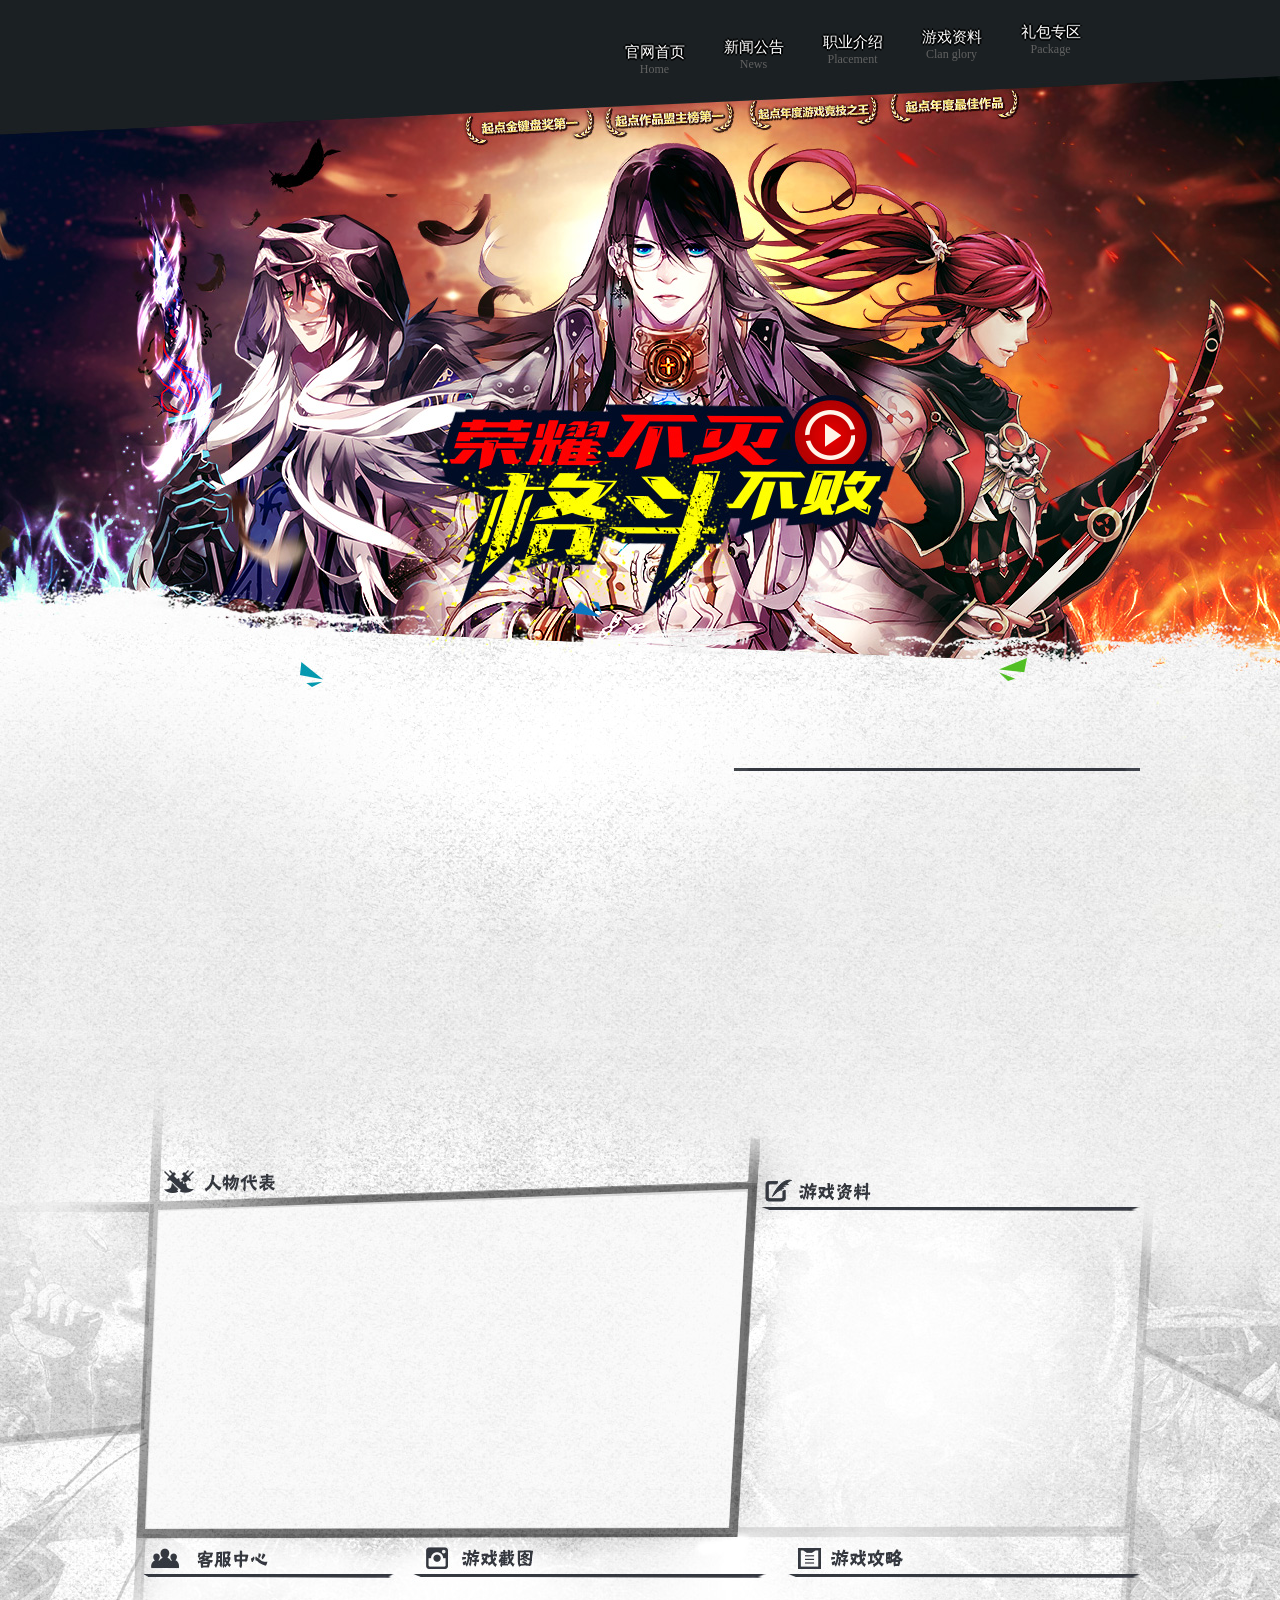
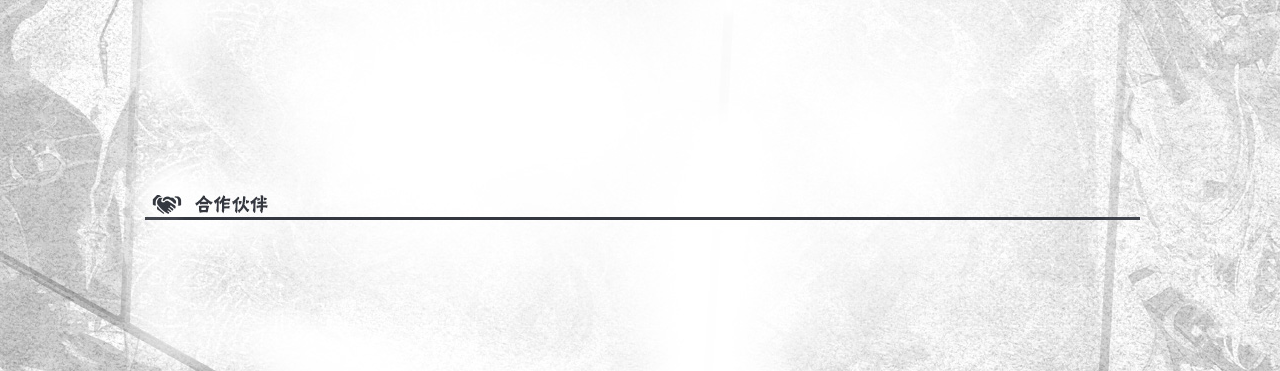
==== src/fullmaster/index.html @ 31246e90 "全职高手" ====
<!doctype html>
<html lang="en">
<head>
	<meta charset="UTF-8">
	<title>全职高手</title>
	<meta content="全职高手" name="keywords">
	<meta content="全职高手" name="description">
	<link rel="stylesheet" href="css/style.css">
</head>
<body>
	<div class="tt">
		<!--导航 -->
		<div class="nav">
			<a href="" class="mt40"><span>官网首页</span><br>Home</a>
			<a href="" class="mt30"><span>新闻公告</span><br>News</a>
			<a href="" class="mt20"><span>职业介绍</span><br>Placement</a>
			<a href="" class="mt10"><span>游戏资料</span><br>Clan glory</a>
			<a href=""><span>礼包专区</span><br>Package</a>
		</div>
		<!-- 导航 -->
	</div>
	<div class="contain fltt rel">
		<div class="con1000">
			<div class="box01 fltt">
				<div class="vedio fltt">
					<a href="">
						<!-- <img rel="video"  style="cursor:pointer;" video="http://v.youku.com/v_show/id_XNzY4NDc1NzMy.html?qq-pf-to=pcqq.c2c&tiny=0" vw = "250" vh = "210" height> -->
						<span class="playbtn"></span>
					    <span class="jiao"></span>
					</a>
				</div>
			</div>
			<div class="box02 fltt"></div>
			<div class="box03 fltt"></div>
			<div class="box04 fltt"></div>
			<div class="box05 fltt"></div>
		</div>
	</div>

</body>
</html>
---- src/fullmaster/css/style.css ----
@charset "utf-8";
/* CSS Document */
body,div,p,ul,ol,li,li,dt,dd,h1,h2,h3,h4,h5,h6,form,input,textarea,th,td{padding:0; margin:0; }
table{boder-collapse:collapse; border-spacing:0;}
img{border:0; behavior:url(iepngfix.htc);}
ol,ul,dl,li{list-style:none;}
h1,h2,h3,h4,h5,h6{font-weight:normal; font-size:100%;}
input,select,label{vertical-align:middle;}
a{text-decoration:none; background:none;}
.clear{clear:both;}

body{
	font-size:12px;
	font-family:"微软雅黑"; 
	color:#000;
	background: #fff; 
}
body:after{content:url("../images/center.jpg") url("../images/box_02.jpg")url("../images/box_03.jpg") url("../images/box_04.jpg")url("../images/box_02.jpg");display: none;}


.fltt{
	float:left;
}
.rel{
	position:relative;
}
.asb{
	position: absolute;
}
.minwidth{
	_width:expression((document.documentElement.clientWidth||document.body.clientWidth)>1000?(document.documentElement.clientWidth||document.body.clientWidth):"1000px");
    min-width: 1000px;
}



.contain{width:100%;background:#fff url(../images/center.jpg) center 0 no-repeat;}
.con1000{ width:1000px; margin:0 auto;}
.box01,.box02,.box03,.box04,.box05{ width:100%;}
.box01{ 
	background: url(../images/box_01.jpg) 0 0 no-repeat; 
	height:674px;
}
.box02{ 
	background: url(../images/box_02.jpg) 0 0 no-repeat; 
	height:370px;
}
.box03{ 
	background: url(../images/box_03.jpg) 0 0 no-repeat; 
	height:498px;}
.box04{ 
	background: url(../images/box_04.jpg) 0 0 no-repeat; 
	height:253px;
}
.box05{ 
	background: url(../images/box_05.jpg) 0 0 no-repeat; 
	height:176px;
}

.tt{
	position:relative;
	width:1000px;
	margin:0 auto;
	z-index: 10;	
}
.nav{
	position:absolute;
	top: 10px;
	right: 40px;
}
.nav a{
	float: left;
	width: 99px;
	height: 54px;
	text-align: center;	
	color: #626262;
	padding-top: 13px;
}
.nav a span{
	filter:glow(color=#000, strength=2);
	text-shadow: -2px 0 #000, 0 2px #000, 2px 0 #000, 0 -2px #000;
	font-size: 15px;
	color: #fff;
}
.nav a:hover{
	background: url(../images/nav_bg.jpg) 0 0 no-repeat; 
	color: #fff;
}
.mt10{
	margin-top: 5px;
}
.mt20{
	margin-top: 10px;
}

.mt30{
	margin-top: 15px;
}

.mt40{
	margin-top: 20px;
}


.vedio{
	margin: 410px 0 0 665px;
	width: 64px;
	height: 64px;
	position: relative;
}
.vedio a .jiao {
	background: url(../images/jiao.png) no-repeat;  
	width:16px;
	height:23px; 
	position: absolute;
	top: 14px;
	left: 20px; 
	cursor:pointer;
}
.vedio a .playbtn{
	background: url(../images/videoIco24.png) no-repeat; 
	_background-image: url(../images/videoIco.png); 
	left:0px;
	 top:0px; 
	 width:50px; 
	 height: 50px; 
	 position: absolute; 
	 z-index:30000; 
	 cursor:pointer; 
	 animation: 6s ease 0s alternate none infinite rtMv ;
	 -webkit-animation:6s ease 0s alternate none infinite rtMv ;
	 -moz-animation:6s ease 0s alternate none infinite rtMv ;
}
@-webkit-keyframes rtMv {
	0%{
		-webkit-transform: rotate(0deg);
	}
	100%{
		-webkit-transform: rotate(360deg);
	}
}
@-moz-keyframes rtMv {
	0%{
		-moz-transform: rotate(0deg);
	}
	100%{
		-moz-transform: rotate(360deg);
	}
}

@keyframes rtMv {
	0%{
		transform: rotate(0deg);
	}
	100%{
		transform: rotate(360deg);
	}
}
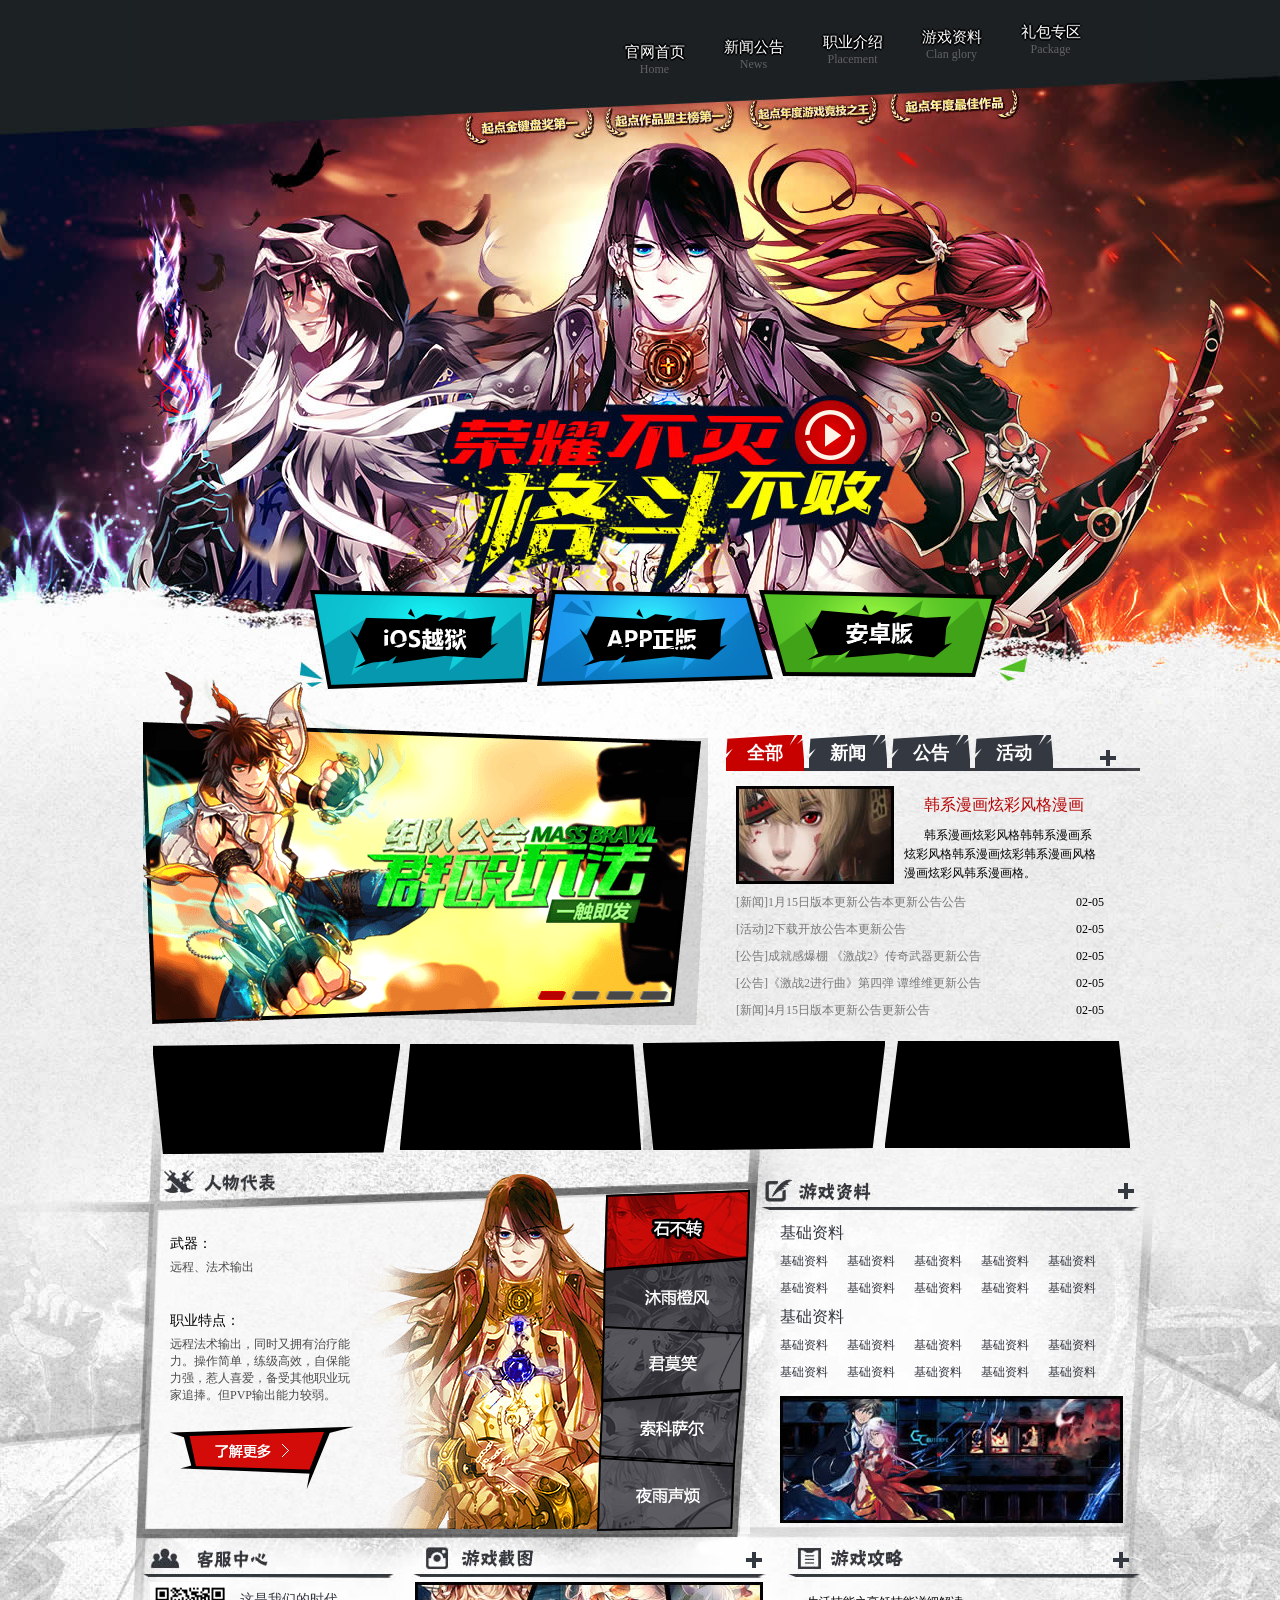
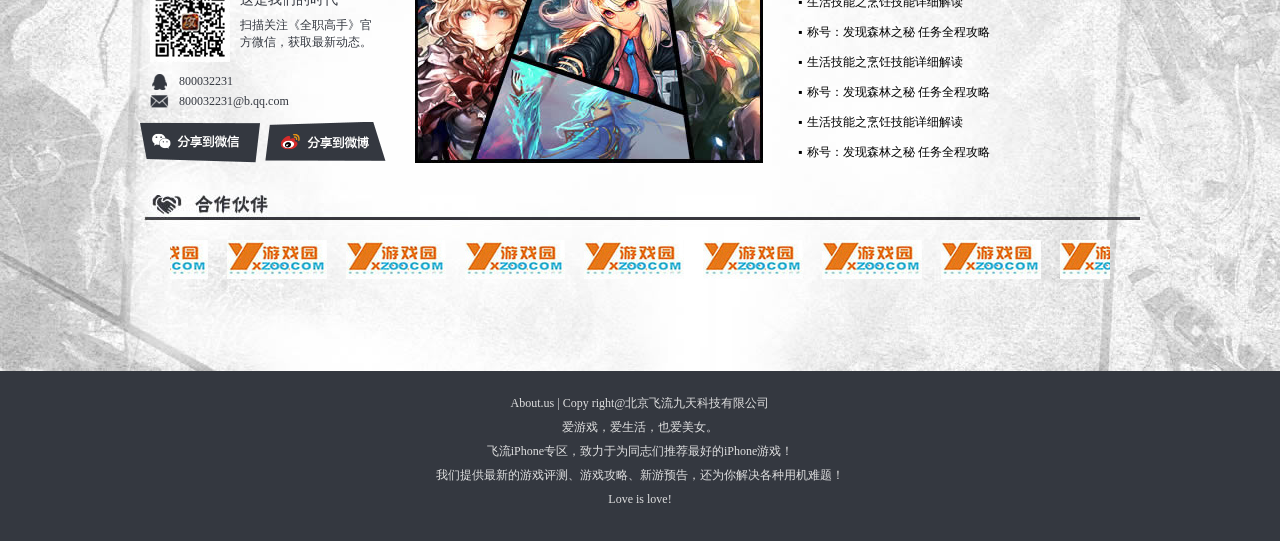
==== commit efaeb202: "tongyina" ====
--- a/src/fullmaster/index.html
+++ b/src/fullmaster/index.html
@@ -8,34 +8,360 @@
 	<link rel="stylesheet" href="css/style.css">
 </head>
 <body>
+	<!--导航 -->
 	<div class="tt">
-		<!--导航 -->
 		<div class="nav">
 			<a href="" class="mt40"><span>官网首页</span><br>Home</a>
 			<a href="" class="mt30"><span>新闻公告</span><br>News</a>
 			<a href="" class="mt20"><span>职业介绍</span><br>Placement</a>
 			<a href="" class="mt10"><span>游戏资料</span><br>Clan glory</a>
 			<a href=""><span>礼包专区</span><br>Package</a>
-		</div>
-		<!-- 导航 -->
+		</div>	
 	</div>
+	<!-- 导航 -->
 	<div class="contain fltt rel">
 		<div class="con1000">
-			<div class="box01 fltt">
-				<div class="vedio fltt">
-					<a href="">
-						<!-- <img rel="video"  style="cursor:pointer;" video="http://v.youku.com/v_show/id_XNzY4NDc1NzMy.html?qq-pf-to=pcqq.c2c&tiny=0" vw = "250" vh = "210" height> -->
-						<span class="playbtn"></span>
-					    <span class="jiao"></span>
-					</a>
-				</div>
-			</div>
-			<div class="box02 fltt"></div>
-			<div class="box03 fltt"></div>
-			<div class="box04 fltt"></div>
-			<div class="box05 fltt"></div>
+			<div class="box01 fltt rel">
+				<div class=" video">				
+					<span class="playbtn"></span>
+					<span class="jiao"></span>
+				</div>
+				<div class="dowload asb">
+					<a href="" class="db01"></a>
+					<a href="" class="db02"></a>
+					<a href="" class="db03"></a>
+				</div>
+			</div>
+			<div class="box02 fltt">
+				<!-- 轮播图 start  -->
+				<div id="imgauto" class="fltt">
+					<div class="img-btn"> 
+						<a class="img-btn-checked">1</a> 
+						<a>2</a> 
+                        <a>3</a> 
+                        <a>4</a> 
+                    </div>
+                    <div class="img-con">
+                    	<a style="display:block" href="#"><img src="images/lunbo.png" /></a>
+                        <a href="#" ><img src="images/lunbo.png"/></a> 
+                        <a href="#"><img src="images/lunbo.png" /></a> 
+                        <a href="#"><img src="images/lunbo.png" /></a>  
+                    </div>
+                </div>
+				<!--轮播图 end -->
+				<!--新闻 start-->
+				<div class="newscon fltt">
+					<a href="#" class="more"><img src="images/more.png" alt=""></a>
+					<div class="top001" id="_show1">
+						<ul class="buttonbg">
+							<li class="li01"><a href="#">全部</a></li>
+							<li class="li02"><a href="#" onMouseMove="__show(2);">新闻</a></li>
+							<li class="li02"><a href="#" onMouseMove="__show(3);">公告</a></li>
+							<li class="li02"><a href="#" onMouseMove="__show(4);">活动</a></li>
+						</ul>
+						<div class="news01">
+							<div class="hotnews">
+								<img src="images/newspic.jpg" alt="">
+								<div class="hottxt fltt">
+									<a href="">韩系漫画炫彩风格漫画</a>
+									<span>韩系漫画炫彩风格韩韩系漫画系炫彩风格韩系漫画炫彩韩系漫画风格漫画炫彩风韩系漫画格。</span>
+								</div>
+							</div>
+							<ul>
+								<li><a href="#">[新闻]1月15日版本更新公告本更新公告公告</a><span class="date">02-05</span></li>
+                                <li><a href="#">[活动]2下载开放公告本更新公告</a><span class="date">02-05</span></li>
+                                <li><a href="#">[公告]成就感爆棚 《激战2》传奇武器更新公告</a><span class="date">02-05</span></li>
+                                <li><a href="#">[公告]《激战2进行曲》第四弹 谭维维更新公告</a><span class="date">02-05</span></li>
+                                <li><a href="#">[新闻]4月15日版本更新公告更新公告</a><span class="date">02-05</span></li>
+                            </ul>
+                        </div>
+                    </div>
+                    <div class="top002" id="_show2">
+                    	<ul class="buttonbg">
+                        	<li class="li02"><a href="#" onMouseMove="__show(1);">全部</a></li>
+                            <li class="li01"><a href="#">新闻</a></li>
+                            <li class="li02"><a href="#"  onmousemove="__show(3);">公告</a></li>
+                            <li class="li02"><a href="#" onMouseMove="__show(4);">活动</a></li>
+                        </ul>
+                        <div class="news01">
+                        	<div class="hotnews">
+								<img src="images/newspic.jpg" alt="">
+								<div class="hottxt fltt">
+									<a href="">2韩系漫画炫彩风格漫画</a>
+									<span>韩系漫画炫彩风格韩韩系漫画系炫彩风格韩系漫画炫彩韩系漫画风格漫画炫彩风韩系漫画格。</span>
+								</div>
+							</div>
+                        	<ul>
+                        		<li><a href="#">[新闻]1月15日版本更新公告本更新公告公告</a><span class="date">02-05</span></li>
+                            	<li><a href="#">[活动]3下载开放公告本更新公告</a><span class="date">02-05</span></li>
+                                <li><a href="#">[公告]成就感爆棚 《激战2》传奇武器更新公告</a><span class="date">02-05</span></li>
+                                <li><a href="#">[公告]《激战2进行曲》第四弹 谭维维更新公告</a><span class="date">02-05</span></li>
+                                <li><a href="#">[新闻]4月15日版本更新公告更新公告</a><span class="date">02-05</span></li>
+                            </ul>
+                        </div>
+                    </div>
+                    <div class="top003" id="_show3">
+                    	<ul class="buttonbg">
+                    		<li class="li02"><a href="#" onMouseMove="__show(1);">全部</a></li>
+                        	<li class="li02"><a href="#" onMouseMove="__show(2);">新闻</a></li>
+                        	<li class="li01"><a href="#" >公告</a></li>
+                        	<li class="li02"><a href="#" onMouseMove="__show(4);">活动</a></li>
+                        </ul>
+                        <div class="news01">
+                        	<div class="hotnews">
+								<img src="images/newspic.jpg" alt="">
+								<div class="hottxt fltt">
+									<a href="">3韩系漫画炫彩风格漫画</a>
+									<span>韩系漫画炫彩风格韩韩系漫画系炫彩风格韩系漫画炫彩韩系漫画风格漫画炫彩风韩系漫画格。</span>
+								</div>
+							</div>
+                        	<ul>
+                        		<li><a href="#">[新闻]1月15日版本更新公告本更新公告公告</a><span class="date">02-05</span></li>
+                        		<li><a href="#">[活动]4下载开放公告本更新公告</a><span class="date">02-05</span></li>
+                        		<li><a href="#">[公告]成就感爆棚 《激战2》传奇武器更新公告</a><span class="date">02-05</span></li>
+                        		<li><a href="#">[公告]《激战2进行曲》第四弹 谭维维更新公告</a><span class="date">02-05</span></li>
+                        		<li><a href="#">[新闻]4月15日版本更新公告更新公告</a><span class="date">02-05</span></li>
+                        	</ul>
+                        </div>
+                    </div>
+                    <div class="top004" id="_show4">
+                    	<ul class="buttonbg white">
+                    		<li class="li02"><a href="#" onMouseMove="__show(1);">全部</a></li>
+                        	<li class="li02"><a href="#" onMouseMove="__show(2);">新闻</a></li>
+                        	<li class="li02"><a href="#" onMouseMove="__show(3);">公告</a></li>
+                        	<li class="li01"><a href="#" >活动</a></li>
+                        </ul>
+                        <div class="news01">
+                        	<div class="hotnews">
+								<img src="images/newspic.jpg" alt="">
+								<div class="hottxt fltt">
+									<a href="">4韩系漫画炫彩风格漫画</a>
+									<span>韩系漫画炫彩风格韩韩系漫画系炫彩风格韩系漫画炫彩韩系漫画风格漫画炫彩风韩系漫画格。</span>
+								</div>
+							</div>
+                        	<ul>
+                        		<li><a href="#">[新闻]1月15日版本更新公告本更新公告公告</a><span class="date">02-05</span></li>
+                        		<li><a href="#">[活动]4下载开放公告本更新公告</a><span class="date">02-05</span></li>
+                        		<li><a href="#">[公告]成就感爆棚 《激战2》传奇武器更新公告</a><span class="date">02-05</span></li>
+                        		<li><a href="#">[公告]《激战2进行曲》第四弹 谭维维更新公告</a><span class="date">02-05</span></li>
+                        		<li><a href="#">[新闻]4月15日版本更新公告更新公告</a><span class="date">02-05</span></li>
+                            </ul>
+                        </div>
+                    </div>
+                </div>
+                    <!--新闻  end -->
+			</div>
+			<div class="box03 fltt">
+				<!-- 广告位 -->
+				<div class="adcon fltt">
+					<a href="" class="ad-mg01"><img src="images/ad01.png" alt=""></a>
+					<a href=""><img src="images/ad02.png" alt=""></a>
+					<a href="" class="ad-mg03"><img src="images/ad03.png" alt=""></a>
+					<a href="" class="ad-mg03"><img src="images/ad04.png" alt=""></a>
+				</div>
+				<!-- 广告位 -->
+				<!-- 人物  -->
+				<div class="renwucon fltt rel">
+
+					<div class="top001" id="_showa1">
+						<ul class="rwbuttonbg asb">
+							<li class="renwu01_2"><a href="#">石不转</a></li>
+							<li class="renwu02"><a href="#" onMouseMove="__showa(2);">沐雨橙风</a></li>
+							<li class="renwu03"><a href="#" onMouseMove="__showa(3);">君莫笑</a></li>
+							<li class="renwu04"><a href="#" onMouseMove="__showa(4);">索科萨尔</a></li>
+							<li class="renwu05"><a href="#" onMouseMove="__showa(5);">夜雨声烦</a></li>
+						</ul>
+						<div class="renwuintro rbg01">
+							<p><span>武器：</span><br />
+							   远程、法术输出<br /><br /><br />
+							   <span>职业特点：</span><br />
+							   远程法术输出，同时又拥有治疗能力。操作简单，练级高效，自保能力强，惹人喜爱，备受其他职业玩家追捧。但PVP输出能力较弱。
+							</p>
+							<a href="#"><img src="images/liaojie.png" alt=""></a>
+                        </div>
+                    </div>
+
+                    <div class="top002" id="_showa2">
+						<ul class="rwbuttonbg asb">
+							<li class="renwu01"><a href="#" onMouseMove="__showa(1);">石不转</a></li>
+							<li class="renwu02_2"><a href="#">沐雨橙风</a></li>
+							<li class="renwu03"><a href="#" onMouseMove="__showa(3);">君莫笑</a></li>
+							<li class="renwu04"><a href="#" onMouseMove="__showa(4);">索科萨尔</a></li>
+							<li class="renwu05"><a href="#" onMouseMove="__showa(5);">夜雨声烦</a></li>
+						</ul>
+						<div class="renwuintro rbg02">
+							<p><span>武器：</span><br />
+							   22远程、法术输出<br /><br /><br />
+							   <span>职业特点：</span><br />
+							   远程法术输出，同时又拥有治疗能力。操作简单，练级高效，自保能力强，惹人喜爱，备受其他职业玩家追捧。但PVP输出能力较弱。
+							</p>
+							<a href="#"><img src="images/liaojie.png" alt=""></a>
+                        </div>
+                    </div>
+
+                    <div class="top003" id="_showa3">
+						<ul class="rwbuttonbg asb">
+							<li class="renwu01"><a href="#" onMouseMove="__showa(1);">石不转</a></li>
+							<li class="renwu02"><a href="#" onMouseMove="__showa(2);">沐雨橙风</a></li>
+							<li class="renwu03_2"><a href="#">君莫笑</a></li>
+							<li class="renwu04"><a href="#" onMouseMove="__showa(4);">索科萨尔</a></li>
+							<li class="renwu05"><a href="#" onMouseMove="__showa(5);">夜雨声烦</a></li>
+						</ul>
+						<div class="renwuintro rbg03">
+							<p><span>武器：</span><br />
+							   333远程、法术输出<br /><br /><br />
+							   <span>职业特点：</span><br />
+							   远程法术输出，同时又拥有治疗能力。操作简单，练级高效，自保能力强，惹人喜爱，备受其他职业玩家追捧。但PVP输出能力较弱。
+							</p>
+							<a href="#"><img src="images/liaojie.png" alt=""></a>
+                        </div>
+                    </div>
+
+                    <div class="top004" id="_showa4">
+						<ul class="rwbuttonbg asb">
+							<li class="renwu01"><a href="#" onMouseMove="__showa(1);">石不转</a></li>
+							<li class="renwu02"><a href="#" onMouseMove="__showa(2);">沐雨橙风</a></li>
+							<li class="renwu03"><a href="#" onMouseMove="__showa(3);">君莫笑</a></li>
+							<li class="renwu04_2"><a href="#">索科萨尔</a></li>
+							<li class="renwu05"><a href="#" onMouseMove="__showa(5);">夜雨声烦</a></li>
+						</ul>
+						<div class="renwuintro rbg04">
+							<p><span>武器：</span><br />
+							   444远程、法术输出<br /><br /><br />
+							   <span>职业特点：</span><br />
+							   远程法术输出，同时又拥有治疗能力。操作简单，练级高效，自保能力强，惹人喜爱，备受其他职业玩家追捧。但PVP输出能力较弱。
+							</p>
+							<a href="#"><img src="images/liaojie.png" alt=""></a>
+                        </div>
+                    </div>
+
+                    <div class="top005" id="_showa5">
+						<ul class="rwbuttonbg asb">
+							<li class="renwu01"><a href="#" onMouseMove="__showa(1);">石不转</a></li>
+							<li class="renwu02"><a href="#" onMouseMove="__showa(2);">沐雨橙风</a></li>
+							<li class="renwu03"><a href="#" onMouseMove="__showa(3);">君莫笑</a></li>
+							<li class="renwu04"><a href="#" onMouseMove="__showa(4);">索科萨尔</a></li>
+							<li class="renwu05_2"><a href="#">夜雨声烦</a></li>
+						</ul>
+						<div class="renwuintro rbg05">
+							<p><span>武器：</span><br />
+							   555远程、法术输出<br /><br /><br />
+							   <span>职业特点：</span><br />
+							   远程法术输出，同时又拥有治疗能力。操作简单，练级高效，自保能力强，惹人喜爱，备受其他职业玩家追捧。但PVP输出能力较弱。
+							</p>
+							<a href="#"><img src="images/liaojie.png" alt=""></a>
+                        </div>
+                    </div>
+
+				</div>
+				<!--人物 -->
+				<!-- 游戏资料 -->
+				<div class="infocon fltt rel">
+					<a href="" class="more02"><img src="images/more.png" alt=""></a>
+					<div class="infolie">
+						<h2>基础资料</h2>
+						<a href="#">基础资料</a>
+						<a href="#">基础资料</a>
+						<a href="#">基础资料</a>
+						<a href="#">基础资料</a>
+						<a href="#">基础资料</a>
+						<a href="#">基础资料</a>
+						<a href="#">基础资料</a>
+						<a href="#">基础资料</a>
+						<a href="#">基础资料</a>
+						<a href="#">基础资料</a>
+						<h2>基础资料</h2>
+						<a href="#">基础资料</a>
+						<a href="#">基础资料</a>
+						<a href="#">基础资料</a>
+						<a href="#">基础资料</a>
+						<a href="#">基础资料</a>
+						<a href="#">基础资料</a>
+						<a href="#">基础资料</a>
+						<a href="#">基础资料</a>
+						<a href="#">基础资料</a>
+						<a href="#">基础资料</a>
+						<img src="images/infopics.jpg" alt="">
+					</div>
+
+				</div>
+				<!-- 游戏资料 -->
+			</div>
+			<div class="box04 fltt">
+				<!-- 客服中心 -->
+				<div class="kefu fltt">
+					<img src="images/sanpic.png" alt="" class="scan fltt">
+					<p><span>这是我们的时代</span><br />
+						扫描关注《全职高手》官方微信，获取最新动态。
+					</p>
+					<div class="contact fltt">
+						<span><img src="images/small01.png" alt="">800032231</span>
+						<span><img src="images/small02.png" alt="">800032231@b.qq.com</span>
+					</div>
+					<a href="" class="weichat"></a>
+					<a href="" class="weibo"></a>
+				</div>
+				<!-- 客服中心 -->
+				<!-- 游戏截图 -->
+				<div class="gamepic fltt rel">
+					<a href="" class="more03 asb"><img src="images/more.png" alt=""></a>
+					<img src="images/gamepics.jpg" alt="" border="0" usemap="#Map">
+					<map name="Map">
+						<area shape="poly" coords="2,1,116,4,55,175,2,175" href="#">
+						<area shape="poly" coords="122,4,249,4,266,126,99,72" href="#">
+						<area shape="poly" coords="97,78,267,134,272,174,62,176" href="#">
+						<area shape="poly" coords="255,4,344,4,342,170,280,175" href="#">
+					</map>
+			  </div>
+			  <!-- 游戏截图 -->
+			  <!-- 游戏攻略 -->
+			  <div class="strategy fltt rel">
+			  	<a href="" class="more04 asb"><img src="images/more.png" alt=""></a>
+			  	<ul>
+			  		<li><span>▪</span><a href="">生活技能之烹饪技能详细解读</a></li>
+			  		<li><span>▪</span><a href="">称号：发现森林之秘 任务全程攻略</a></li>
+			  		<li><span>▪</span><a href="">生活技能之烹饪技能详细解读</a></li>
+			  		<li><span>▪</span><a href="">称号：发现森林之秘 任务全程攻略</a></li>
+			  		<li><span>▪</span><a href="">生活技能之烹饪技能详细解读</a></li>
+			  		<li><span>▪</span><a href="">称号：发现森林之秘 任务全程攻略</a></li>
+			  	</ul>
+			  </div>
+			  <!-- 游戏攻略 -->
+			</div>
+			<div class="box05 fltt rel">			
+				<!-- 媒体 -->
+				<div class="hz_box">
+					<ul class="hz_list clearfix" id="hz_list">
+						<li><a href="" target="_blank"><img alt="" src="images/meti01.jpg"></a></li>
+                		<li><a href="" target="_blank"><img alt="" src="images/meti01.jpg"></a></li>
+                        <li><a href="" target="_blank"><img alt="" src="images/meti01.jpg"></a></li>
+                        <li><a href="" target="_blank"><img alt="" src="images/meti01.jpg"></a></li>
+                        <li><a href="" target="_blank"><img alt="" src="images/meti01.jpg"></a></li>
+                        <li><a href="" target="_blank"><img alt="" src="images/meti01.jpg"></a></li>
+                        <li><a href="" target="_blank"><img alt="" src="images/meti01.jpg"></a></li>
+                        <li><a href="" target="_blank"><img alt="" src="images/meti01.jpg"></a></li>
+                        <li><a href="" target="_blank"><img alt="" src="images/meti01.jpg"></a></li>
+                        <li><a href="" target="_blank"><img alt="" src="images/meti01.jpg"></a></li>
+                    </ul>
+                </div>
+                <!-- 媒体 -->
+
+			</div>
 		</div>
 	</div>
-
+	<div class="footer fltt">
+        <P>About.us | Copy right@北京飞流九天科技有限公司</P>
+        <P>爱游戏，爱生活，也爱美女。</P>
+        <P>飞流iPhone专区，致力于为同志们推荐最好的iPhone游戏！</P>
+        <P>我们提供最新的游戏评测、游戏攻略、新游预告，还为你解决各种用机难题！</P>
+        <P>Love is love!</P>
+    </div>
+    <!-- 视频弹窗 -->
+    <div class="video-sourse disN">
+    	<div class="video-sourse-wrap"></div>   
+    </div>
+    <!-- 视频弹窗 -->
+<script type="text/javascript" src="js/scripts.js"></script>
+<script type="text/javascript" src="js/public.js"></script>
 </body>
 </html>
--- a/src/fullmaster/css/style.css
+++ b/src/fullmaster/css/style.css
@@ -17,6 +17,31 @@
 }
 body:after{content:url("../images/center.jpg") url("../images/box_02.jpg")url("../images/box_03.jpg") url("../images/box_04.jpg")url("../images/box_02.jpg");display: none;}
 
+.index {
+	background:#000000; 
+	width: 100%;
+	height:100%; 
+	overflow: hidden;
+	position: relative; 
+	min-width: 1000px;
+	padding:0;
+	margin:0;
+}
+.canvas {
+	width: 100%;
+	height:100%;
+	overflow: hidden;
+	position: relative;
+	min-width: 1000px;
+}
+.flash {
+	width: 100%;
+	height:100%; 
+	padding:0;
+	margin:0;
+}
+
+
 
 .fltt{
 	float:left;
@@ -34,9 +59,17 @@
 
 
 
-.contain{width:100%;background:#fff url(../images/center.jpg) center 0 no-repeat;}
-.con1000{ width:1000px; margin:0 auto;}
-.box01,.box02,.box03,.box04,.box05{ width:100%;}
+.contain{
+	width:100%;
+	background:#fff url(../images/center.jpg) center 0 no-repeat;
+}
+.con1000{ 
+	width:1000px; 
+	margin:0 auto;
+}
+.box01,.box02,.box03,.box04,.box05{
+ width:100%;
+}
 .box01{ 
 	background: url(../images/box_01.jpg) 0 0 no-repeat; 
 	height:674px;
@@ -102,13 +135,13 @@
 }
 
 
-.vedio{
+.video{
 	margin: 410px 0 0 665px;
 	width: 64px;
 	height: 64px;
 	position: relative;
 }
-.vedio a .jiao {
+.video .jiao {
 	background: url(../images/jiao.png) no-repeat;  
 	width:16px;
 	height:23px; 
@@ -117,9 +150,8 @@
 	left: 20px; 
 	cursor:pointer;
 }
-.vedio a .playbtn{
+.video .playbtn{
 	background: url(../images/videoIco24.png) no-repeat; 
-	_background-image: url(../images/videoIco.png); 
 	left:0px;
 	 top:0px; 
 	 width:50px; 
@@ -157,3 +189,977 @@
 	}
 }
 
+.dowload{
+	top: 590px;
+	left: 170px;
+}
+ .dowload a{
+	display: block;
+	float: left;
+}
+.dowload .db01{
+	width: 227px;
+	height: 99px;
+	background: url(../images/dowloabtn01.png) no-repeat; 
+}
+
+.dowload .db02{
+	width: 236px;
+	height: 97px;
+	background: url(../images/dowloabtn02.png) no-repeat; 
+}
+.dowload .db03{
+	margin-left: -14px;
+	width: 238px;
+	height: 87px;
+	background: url(../images/dowloabtn03.png) no-repeat; 
+}
+.dowload .db01:hover{
+	background: url(../images/dowloabtn01_2.png) no-repeat;
+}
+.dowload .db02:hover{
+	background: url(../images/dowloabtn02_2.png) no-repeat;
+}
+.dowload .db03:hover{
+	background: url(../images/dowloabtn03_2.png) no-repeat;
+}
+
+
+/*****广告切换特效起*/
+#imgauto {
+	display: inline;
+	width:568px;
+	height:356px;
+	overflow:hidden;
+	position: relative;
+	margin:-5px 10px 0 0 ;
+	_margin:9px 0 0 0 ;
+
+}
+.img-con, .next, .pre, .img-btn {
+	display:block;
+	position:absolute;
+}
+.img-con {
+	left:3px;
+	top:3px;
+	z-index:50;
+	width:568px;
+	height:356px;
+	overflow:hidden;
+}
+.img-con a {
+	display:none;
+}
+.img-btn {
+	right:35px;
+	bottom:25px;
+	z-index:100;
+}
+.img-btn a {
+	float:left;
+	margin-right:4px;
+	width:30px;
+	height:9px;
+	text-align:center;
+	border-radius: 15px;
+	cursor:pointer;
+	background:url(../images/l-n.png) no-repeat;
+	text-indent: -999em;
+}
+.img-btn .img-btn-checked {
+	background:url(../images/l-a.png) no-repeat;
+}
+.img-con img {
+	width:568px;
+	height:356px;
+}
+
+/*****广告切换特效止*/
+
+
+
+/*新闻*/
+.newscon {
+	position: relative;
+	width:390px;
+	height:290px;
+	display: inline;
+	margin: 61px 0 0 8px;
+
+}
+
+.buttonbg {
+	height:36px;
+}
+.top001, {
+	display:;
+	overflow:hidden;
+}
+.top002, .top003, .top004, .top005{
+	display:none;
+	/*overflow:hidden;*/
+}
+.buttonbg li a {
+	width:78px;
+	height:36px;
+	line-height:36px;
+	overflow:hidden;
+	font-size: 18px;
+	margin-right: 5px;
+}
+.li01 {
+	float:left;
+	display:inline;
+	text-align:center;
+	font-weight: bold;
+	background: url(../images/act.png) no-repeat;
+}
+.li01 a:link {
+	color:#fff;
+	display:block;
+}
+.li01 a:visited {
+	color:#fff;
+	display:block;
+}
+.li01 a:hover {
+	color:#fff;
+	display:block;
+}
+.li02 {
+	float:left;
+	overflow:hidden;
+	text-align:center;
+	font-weight: bold;
+	background: url(../images/normal.png) no-repeat;
+}
+.li02 a:link {
+	color:#fff;
+	display:block;
+}
+.li02 a:visited {
+	color:#fff;
+	display:block;
+}
+.li02 a:hover {
+	color:#fff;
+	display:block;
+}
+.more {
+	position: absolute;
+	top: 15px;
+	right: 0;
+}
+.more a {
+	color:#643600;
+}
+.news01 {
+	width:390px;
+}
+.news01 ul {
+	width:380px;
+	padding-top:5px;
+	padding-left:10px;
+}
+.news01 li {
+	width:380px;
+	height:27px;
+	line-height: 27px;
+	
+}
+.news01 a {
+	float: left;
+	color:#777;
+	width:340px;
+	white-space: nowrap;
+	text-overflow: ellipsis;
+	overflow:hidden;
+}
+.news01 a:hover {
+	color:#ff6600;
+}
+.date {
+	float:left;
+	width:40px;
+	color:#000;
+}
+.hotnews{
+	height: 98px;
+	padding-top: 15px;
+	text-indent: 20px;
+	overflow: hidden;
+}
+.hotnews img{
+	float: left;
+	padding-left:10px;
+}
+.hottxt{
+	padding-left:10px;
+	width: 193px;
+}
+.hottxt a{
+	padding-top: 9px;
+	font-size: 16px;
+	color: #b70202;
+	
+}
+.hottxt span{
+	float: left;
+	line-height: 160%;
+	margin-top: 10px;
+}
+
+.adcon a{
+	float: left;
+}
+.ad-mg01{
+	margin: 0 0 0 13px;
+}
+.ad-mg03{
+	margin: -3px 0 0 0;
+}
+
+
+.renwucon{
+	float: left;
+	width: 610px;
+	height: 386px;
+}
+
+.rwbuttonbg {
+	width: 153px;
+	top: 32px;
+	right: 0;
+}
+.rwbuttonbg li{
+	float: left;
+}
+.rwbuttonbg li a {
+	float: left;
+	display: block;
+	height: 80px;
+	width: 153px;
+	text-indent: -999em;
+}
+.renwu01 ,.renwu01_2{
+	display: block;
+	height: 80px;	
+}
+.renwu01 {
+	background: url(../images/renwu01.png) no-repeat;
+}
+.renwu01_2{
+	background: url(../images/renwu01_2.png) no-repeat;
+}
+.renwu02 {
+	height: 77px;
+	background: url(../images/renwu02.png) no-repeat;
+}
+.renwu02_2{
+	height: 77px;
+	background: url(../images/renwu02_2.png) no-repeat;
+}
+.renwu03 {
+	height: 75px;
+	background: url(../images/renwu03.png) no-repeat;
+}
+.renwu03_2{
+	height: 75px;
+	background: url(../images/renwu03_2.png) no-repeat;
+}
+.renwu04 {
+	height: 76px;
+	background: url(../images/renwu04.png) no-repeat;
+}
+.renwu04_2{
+	height: 76px;
+	background: url(../images/renwu04_2.png) no-repeat;
+}
+
+.renwu05 {
+	height: 77px;
+	background: url(../images/renwu05.png) no-repeat;
+}
+.renwu05_2{
+	height: 77px;
+	background: url(../images/renwu05_2.png) no-repeat;
+}
+.renwu02 ,.renwu03 ,.renwu05  ,.renwu03_2 ,.renwu05_2{
+	margin-top: -9px;
+} 
+.renwu04,.renwu04_2{
+	margin-top: -11px;
+}  
+.renwu02,.renwu02_2{
+	margin-top: -12px;
+}  
+.renwuintro{
+	padding-top: 71px;
+	width: 447px;
+	height: 301px;
+	margin-left: 30px;
+	color: #4b4b4b;
+	overflow: hidden;
+}
+.renwuintro p {
+	width: 180px;
+}
+.renwuintro p span{
+	font-size: 14px;
+	color: #000;
+	height: 30px;
+	line-height: 30px;
+}
+.renwuintro a{
+	float: left;
+	padding-top: 20px;
+}
+.rbg01{
+	background: url(../images/bg01.png) right no-repeat;
+}
+.rbg02{
+	background: url(../images/bg02.png) right no-repeat;
+}
+.rbg03{
+	background: url(../images/bg03.png) right no-repeat;
+}
+.rbg04{
+	background: url(../images/bg04.png) right no-repeat;
+}
+.rbg05{
+	background: url(../images/bg05.png) right no-repeat;
+}
+
+.infocon{
+	width: 384px;
+	height: 340px;
+}
+.more02 {
+	position: absolute;
+	top: 25px;
+	right: 0px;
+}
+.infolie {
+	padding: 60px 0 0 30px; 
+	color: #343840;
+}
+.infolie h2{
+	width: 100%;
+	float: left;
+	font-size: 16px;
+	height: 30px;
+	line-height: 30px;
+}
+.infolie a{
+	/*float: left;*/
+	display: inline-block;
+	padding: 5px 16px 5px 0 ;
+	color: #343840;
+}
+.infolie img{
+	padding-top: 10px;
+}
+
+
+.kefu{
+	width: 250px;
+	height: 189px;
+	padding: 40px 0 0 0;
+	color: #343840;
+	overflow: hidden;
+}
+.scan{
+	padding-left: 10px;
+	width: 80px;
+	height: 80px;
+}
+.kefu p{
+	float: left;
+	padding-left: 10px;
+	width: 140px;
+}
+.kefu p span{
+	font-size: 14px;
+	height: 35px;
+	line-height: 35px;
+}
+.contact{
+	padding-top: 10px;
+}
+.contact span{
+	float: left;
+	width: 100%;
+	padding: 0 0 0 10px;
+}
+.contact span img{
+	vertical-align: middle;
+	padding-right: 10px;
+}
+.weichat , .weibo{
+	height: 41px;
+	display: block;
+	float: left;
+	margin-top: 10px;
+}
+.weichat{
+	width: 120px;
+	background: url(../images/wechat.png) no-repeat;
+	margin-right: 5px;
+}
+.weichat:hover{
+	background: url(../images/wechat02.png) no-repeat;
+}
+.weibo{
+	width: 125px;
+	background: url(../images/weibo.png) no-repeat;
+}
+.weibo:hover{
+	background: url(../images/weibo02.png) no-repeat;
+}
+.gamepic{
+	width: 348px;
+	height: 181px;
+	padding:40px 25px 0 25px;
+}
+
+.more03 {
+	top: 10px;
+	right: 26px;
+}
+.more04 {
+	top: 10px;
+	right: 4px;
+}
+.strategy{
+	width: 340px;
+	height: 150px;
+	padding: 45px 0 0 5px;
+}
+.strategy li{
+	height: 30px;
+	line-height: 30px;
+	width: 320px;
+	white-space: nowrap;
+	text-overflow: ellipsis;
+	overflow:hidden;
+}
+.strategy li span{
+	padding: 0 5px 0 5px;
+}
+.strategy li a{
+	color: #000;
+}
+
+.hz_box {
+	width: 940px;
+	height: 56px;
+	position: absolute;
+	top:45px;
+	left:30px;
+	overflow: hidden;
+}
+.hz_list {
+	width: 10000px;
+	height: 39px;
+	position: absolute;
+	top: 0;
+	left: 0;
+}
+.hz_list li {
+	width: 110px;
+	height: 39pxv;
+	padding-right:9px;
+	float: left;
+
+}
+.hz_list li img {
+	width:100px;
+	height:39px;
+
+}
+
+
+
+.footer{
+	width: 100%;
+	height: 150px;
+	background: #343840;
+	text-align: center;
+	padding-top: 20px;
+}
+.footer p{
+	color: #dfdfdf;
+	line-height: 200%;
+	font-size: 12px;
+}
+
+
+
+
+
+
+
+
+
+
+
+
+
+
+
+
+
+
+
+
+/*视频弹出2*/
+
+.video-sourse{
+margin-left: -215px;
+background: #000;
+border: 5px solid #fff;
+border-radius: 4px;
+position: fixed;
+top: 15%;
+left: 50%;
+z-index: 9999;
+}
+.video-sourse-wrap{
+width: 430px;
+height: 360px;
+background: #000;
+position: relative;
+}
+#myvideo{
+width: 430px;
+height: 360px;
+background: #000;
+}
+.videoback{
+font-weight: bold;
+width: 30px;
+height: 30px;
+line-height: 30px;
+text-align: center;
+background: #000;
+color: #fff;
+position: absolute;
+top: -30px;
+right: 0;
+cursor: pointer;
+}
+
+.disN{
+display: none !important;
+}
+
+
+/*二级页*/
+.tttt{
+	width: 100%;
+	height: 2000px;
+	
+}
+.subwrap{
+	width: 100%;
+	background: url("../images/s-y.jpg") center  repeat-y;
+}
+.subhead01{	
+	height: 551px;
+	background: url("../images/subheader.jpg") center no-repeat;
+}
+.subhead02{	
+	height: 551px;
+	background: url("../images/subheader02.jpg") center no-repeat;
+}
+
+.subcontain{
+	min-height: 900px;
+	background:url("../images/sub-y.jpg") center  no-repeat;
+}
+.subcon1015{
+	width: 1015px;
+	margin: 0 auto;
+	background: #000;
+}
+.subleft{
+	width: 270px;
+	margin-top: -40px;
+}
+.subbtn a{
+	display:block;
+	width: 270px;
+}
+.subbtn01{
+	height: 115px;
+	background:url("../images/sub_btn01.png") no-repeat;
+}
+.subbtn02{
+	height: 105px;
+	background:url("../images/sub_btn02.png") no-repeat;
+}
+.subbtn03{
+	margin-top: 4px;
+	height: 106px;
+	background:url("../images/sub_btn03.png") no-repeat;
+}
+.subbtn01:hover{
+	background:url("../images/sub_btn01_2.png") no-repeat;
+}
+.subbtn02:hover{
+	background:url("../images/sub_btn02_2.png") no-repeat;
+}
+.subbtn03:hover{
+	background:url("../images/sub_btn03_2.png") no-repeat;
+}
+
+.sublfbottom{
+	width: 270px;
+	height: 497px;
+	background:url("../images/sub-leftbg.png") no-repeat;
+}
+
+
+
+
+
+
+.subright{
+	width: 700px;
+	margin-left: 44px;
+	display: inline; 
+	margin-top: -18px;
+}
+
+.substra{
+	width: 190px;
+	margin: 0 auto;
+	padding-top: 70px;
+}
+.substra a{
+	float: left;
+	padding: 5px 22px;
+	color: #fff;
+}
+.submt{
+	margin-top: 30px;
+}
+
+
+
+.subkefu{
+	width: 215px;
+	height: 189px;
+	padding: 80px 0 0 20px;
+	color: #a6a6a6;
+	overflow: hidden;
+}
+.scan{
+	padding-left: 10px;
+	width: 80px;
+	height: 80px;
+}
+.subkefu p{
+	float: left;
+	padding-left: 10px;
+	width: 115px;
+}
+.subkefu p span{
+	font-size: 14px;
+	height: 35px;
+	line-height: 35px;
+}
+.subcontact{
+	padding-top: 10px;
+}
+.subcontact span{
+	float: left;
+	width: 100%;
+	padding: 0 0 0 10px;
+}
+.subcontact span img{
+	vertical-align: middle;
+	padding-right: 10px;
+}
+.subweichat , .subweibo{
+	height: 35px;
+	display: block;
+	float: left;
+	margin-top: 10px;
+}
+.subweichat{
+	width: 102px;
+	background: url(../images/subw01.jpg) no-repeat;
+	margin-right: 3px;
+	margin-left: 5px;
+}
+.subweibo{
+	width: 105px;
+	background: url(../images/subw02.jpg) no-repeat;
+}
+
+.subnews h2{
+	width: 100%;
+	height: 36px;
+	border-bottom: 3px #b6000e solid;
+}
+.subnews h2 span{
+	width: 114px;
+	height: 36px;
+	line-height: 36px;
+	text-align: center;
+	color: #fff;
+	display: block;
+	font-size: 16px;
+	background: url(../images/sub-titlebg.png) no-repeat;
+}
+
+
+.infotitle {
+	line-height:60px;
+	text-align:center;
+	font-size:24px;
+}
+.textTime {
+	width:100%;
+	text-align:center;
+	height:30px;
+	padding-bottom:10px;
+	color: #c2c2c2;
+}
+.article {
+	padding: 0 30px;
+	border-top: 1px #c2c2c2 solid;
+	padding-top: 20px;
+	color: #7e7e7e;
+	line-height: 200%;
+	font-size: 14px;
+}
+
+
+.subbuttonbg {
+	width: 100%;
+	height:42px;
+	border-bottom: 3px #b6000e solid;
+}
+.subbuttonbg li a {
+	width:156px;
+	height:42px;
+	line-height:42px;
+	overflow:hidden;
+	font-size: 18px;
+	margin-right: 5px;
+}
+.sli01 {
+	float:left;
+	display:inline;
+	text-align:center;
+	font-weight: bold;
+	background: url(../images/subact.png) no-repeat;
+}
+.sli01 a:link {
+	color:#fff;
+	display:block;
+}
+.sli01 a:visited {
+	color:#fff;
+	display:block;
+}
+.sli01 a:hover {
+	color:#fff;
+	display:block;
+}
+.sli02 {
+	float:left;
+	overflow:hidden;
+	text-align:center;
+	font-weight: bold;
+	background: url(../images/subnor.png) no-repeat;
+}
+.sli02 a:link {
+	color:#fff;
+	display:block;
+}
+.sli02 a:visited {
+	color:#fff;
+	display:block;
+}
+.sli02 a:hover {
+	color:#fff;
+	display:block;
+}
+
+.wpbg{
+	margin-left: -15px;
+	margin-top: 10px;
+	width: 695px;
+	height: 906px;
+	background: url(../images/wp-bg.png) no-repeat;
+	margin-bottom: 30px;
+}
+
+
+.wp01{
+	top: 11px;
+	left: 17px;
+	width: 234px;
+	height: 433px;
+	background: url(../images/wp01.png) no-repeat;
+	z-index: 2;
+}
+.wp01:hover{
+	background: url(../images/wp01_2.png) no-repeat;
+}
+
+.wp02{
+	top: 7px;
+	left: 196px;
+	width: 281px;
+	height: 425px;
+	background: url(../images/wp02.png) no-repeat;
+/*	z-index: 1;*/
+}
+.wp02:hover{
+	background: url(../images/wp02_2.png) no-repeat;
+}
+
+.wp03{
+	top: 5px;
+	left: 454px;
+	width: 235px;
+	height: 402px;
+	background: url(../images/wp03.png) no-repeat;
+}
+.wp03:hover{
+	background: url(../images/wp03_2.png) no-repeat;
+}
+
+.wp04{
+	top: 428px;
+	left: 9px;
+	width: 311px;
+	height: 271px;
+	background: url(../images/wp04.png) no-repeat;
+
+}
+.wp04:hover{
+	background: url(../images/wp04_2.png) no-repeat;
+}
+
+
+.wp05{
+	top: 400px;
+	left: 296px;
+	width: 387px;
+	height: 344px;
+	background: url(../images/wp05.png) no-repeat;
+/*	z-index: 1;*/
+}
+.wp05:hover{
+	background: url(../images/wp05_2.png) no-repeat;
+}
+
+.wp06{
+	bottom: 8px;
+	left: 4px;
+	width: 672px;
+	height: 219px;
+	background: url(../images/wp06.png) no-repeat;
+}
+.wp06:hover{
+	background: url(../images/wp06_2.png) no-repeat;
+}
+.wpcon{
+	margin-left: 15px;
+	margin-top: 10px;
+	width: 695px;
+	height: 906px;
+	margin-bottom: 30px;
+}
+.wpcon a{
+	position: relative;
+	width: 310px;
+	height: 177px;
+	display:inline-block;
+	float: left;
+	margin:20px 20px 0 0;
+}
+.wpcon a span{
+	position: absolute;
+	width: 310px;
+	height: 177px;
+	display:block;
+	top: 0;
+	left: 0;
+	background: #000;
+	opacity: 0.5;
+}
+.wpcon a:hover span{
+	background: none;
+	opacity: 1;
+}
+
+
+.subbuttonbg01 {
+	height:36px;
+	border-bottom: 3px #b6000e solid;
+}
+.subbuttonbg01 li a {
+	width:78px;
+	height:36px;
+	line-height:36px;
+	overflow:hidden;
+	font-size: 18px;
+	margin-right: 5px;
+}
+
+
+.subnews01 {
+	width:680px;
+}
+.subnews01 ul {
+	width:680px;
+	padding-top:5px;
+	padding-left:10px;
+}
+.subnews01 li {
+	width:680px;
+	height:44px;
+	line-height: 44px;
+	border-bottom: 1px #c2c2c2 dashed;
+	
+}
+.subnews01 a {
+	float: left;
+	color:#626262;
+	width:610px;
+	white-space: nowrap;
+	text-overflow: ellipsis;
+	overflow:hidden;
+}
+.subnews01 a:hover {
+	color:#c96267;
+}
+.subnews01  span{
+	float: left;
+	padding-right: 10px;
+}
+
+.subpages{ 
+	width:680px; 
+	float:left;
+	text-align:center;
+	color:#c2c2c2;
+	margin-top: 30px; 
+	}
+.subpages a{
+	color:#c2c2c2; 
+	margin: 3px 3px;
+}
+.subpages a:hover{
+	color:#c2c2c2;
+}
+.bgblack{
+	background: #000;
+}
